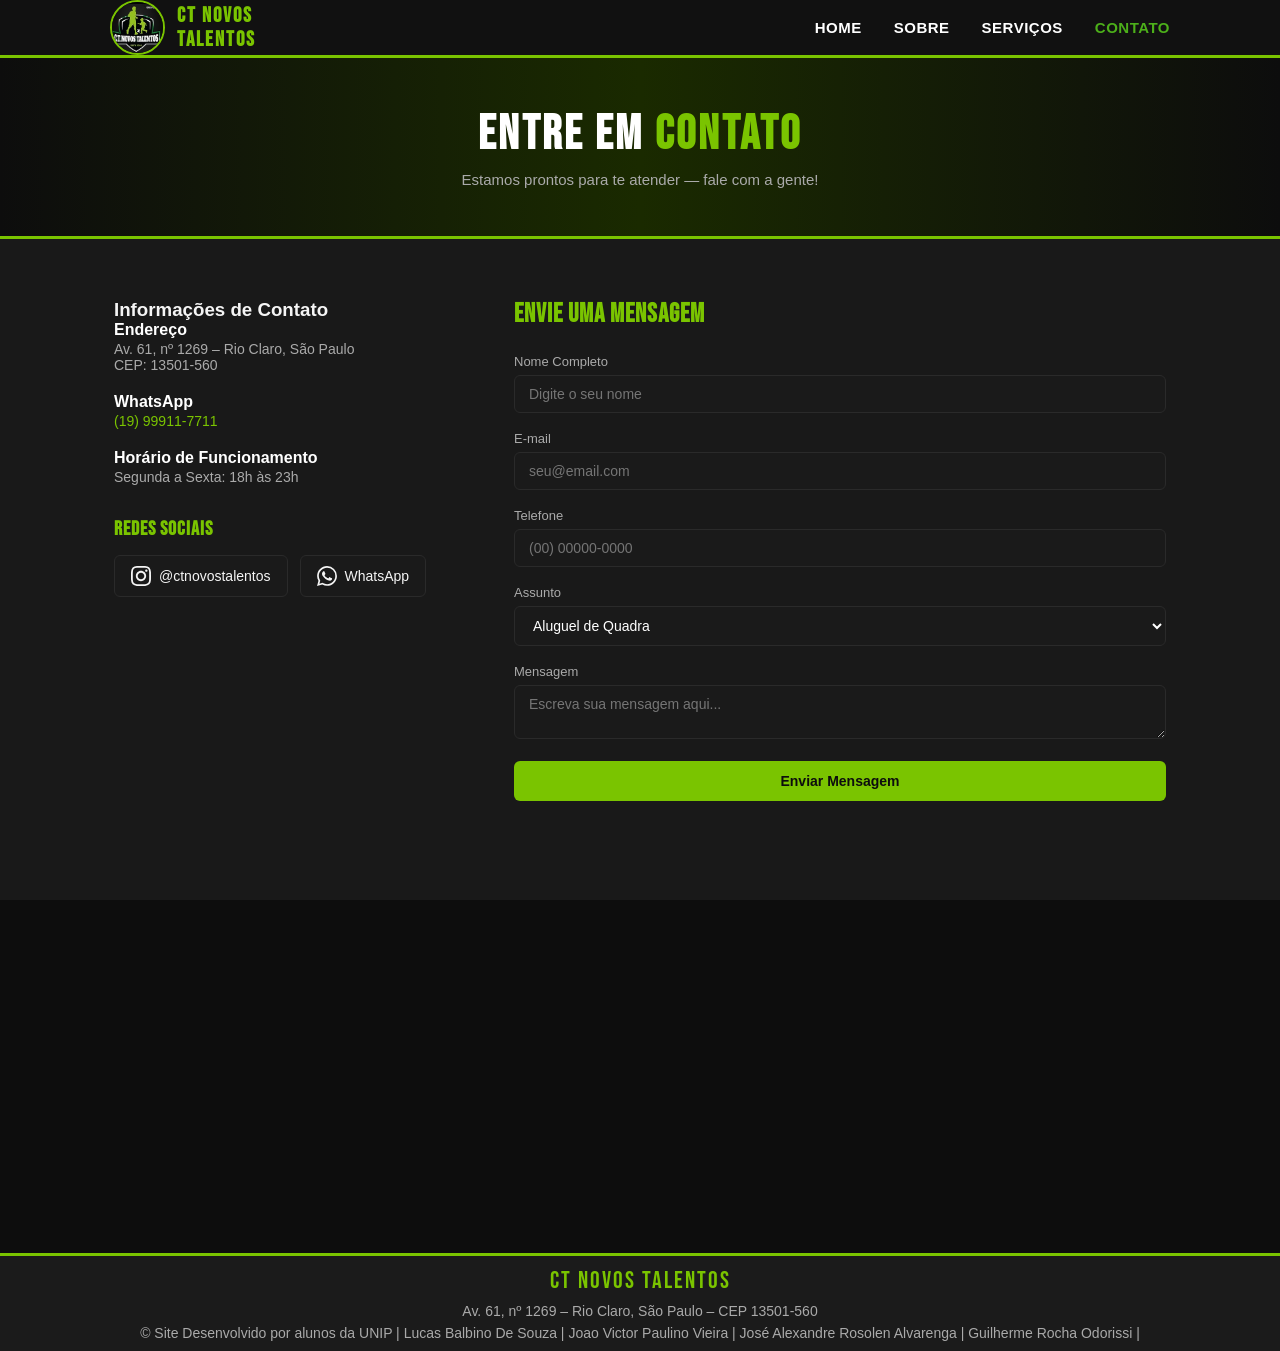
==== contato.html @ 40f2a633 "Remove mp4 normal" ====
<!DOCTYPE html>
<html lang="pt-BR">
<head>
  <meta charset="UTF-8">
  <meta name="viewport" content="width=device-width, initial-scale=1.0">
  <title>Contato - CT Novos Talentos</title>
  <link rel="stylesheet" href="css/style.css">
  <link rel="icon" href="./imgs/logo.png"/>
</head>
<body>

  <header>
    <nav>
        <a class="logo" href="index.html">
          <img src="imgs/logo.png" alt="CT Novos Talentos" class="logo-img" />
          <span>
            CT Novos
            <br />Talentos
          </span>
        </a>
      <ul class="nav-links">
        <li><a href="index.html">Home</a></li>
        <li><a href="sobre.html">Sobre</a></li>
        <li><a href="servicos.html">Serviços</a></li>
        <li><a href="contato.html" class="ativo">Contato</a></li>
      </ul>
    </nav>
  </header>

  <main>

    <section class="banner">
      <h2>Entre em <span>Contato</span></h2>
      <p>Estamos prontos para te atender — fale com a gente!</p>
    </section>

    <section class="contato-secao">
      <div class="caixa">
        <div class="contato-grade">

          <!-- INFORMAÇÕES -->
          <aside class="contato-info">
            <h3>Informações de Contato</h3>

            <div class="info-item">
              <div>
                <strong>Endereço</strong>
                <span>Av. 61, nº 1269 – Rio Claro, São Paulo<br>CEP: 13501-560</span>
              </div>
            </div>

            <div class="info-item">
              <div>
                <strong>WhatsApp</strong>
                <span><a href="https://wa.me/5519999117711" target="_blank" class="whats">(19) 99911-7711</a></span>
              </div>
            </div>

            <div class="info-item">
              <div>
                <strong>Horário de Funcionamento</strong>
                <span>Segunda a Sexta: 18h às 23h
              </div>
            </div>

            <div class="redes-sociais">
              <h4>Redes Sociais</h4>
              <div class="links-sociais">

                <a class="link-social" href="https://www.instagram.com/ctnovostalentos/" target="_blank">
                  <svg xmlns="http://www.w3.org/2000/svg" viewBox="0 0 24 24">
                    <path d="M12 2.163c3.204 0 3.584.012 4.85.07 3.252.148 4.771 1.691 4.919 4.919.058 1.265.069 1.645.069 4.849 0 3.205-.012 3.584-.069 4.849-.149 3.225-1.664 4.771-4.919 4.919-1.266.058-1.644.07-4.85.07-3.204 0-3.584-.012-4.849-.07-3.26-.149-4.771-1.699-4.919-4.92-.058-1.265-.07-1.644-.07-4.849 0-3.204.013-3.583.07-4.849.149-3.227 1.664-4.771 4.919-4.919 1.266-.057 1.645-.069 4.849-.069zm0-2.163c-3.259 0-3.667.014-4.947.072-4.358.2-6.78 2.618-6.98 6.98-.059 1.281-.073 1.689-.073 4.948 0 3.259.014 3.668.072 4.948.2 4.358 2.618 6.78 6.98 6.98 1.281.058 1.689.072 4.948.072 3.259 0 3.668-.014 4.948-.072 4.354-.2 6.782-2.618 6.979-6.98.059-1.28.073-1.689.073-4.948 0-3.259-.014-3.667-.072-4.947-.196-4.354-2.617-6.78-6.979-6.98-1.281-.059-1.69-.073-4.949-.073zm0 5.838c-3.403 0-6.162 2.759-6.162 6.162s2.759 6.163 6.162 6.163 6.162-2.759 6.162-6.163c0-3.403-2.759-6.162-6.162-6.162zm0 10.162c-2.209 0-4-1.79-4-4 0-2.209 1.791-4 4-4s4 1.791 4 4c0 2.21-1.791 4-4 4zm6.406-11.845c-.796 0-1.441.645-1.441 1.44s.645 1.44 1.441 1.44c.795 0 1.439-.645 1.439-1.44s-.644-1.44-1.439-1.44z"/>
                  </svg>
                  @ctnovostalentos
                </a>

                <a class="link-social" href="https://wa.me/5519999117711" target="_blank">
                  <svg xmlns="http://www.w3.org/2000/svg" viewBox="0 0 24 24">
                    <path d="M17.472 14.382c-.297-.149-1.758-.867-2.03-.967-.273-.099-.471-.148-.67.15-.197.297-.767.966-.94 1.164-.173.199-.347.223-.644.075-.297-.15-1.255-.463-2.39-1.475-.883-.788-1.48-1.761-1.653-2.059-.173-.297-.018-.458.13-.606.134-.133.298-.347.446-.52.149-.174.198-.298.298-.497.099-.198.05-.371-.025-.52-.075-.149-.669-1.612-.916-2.207-.242-.579-.487-.5-.669-.51-.173-.008-.371-.01-.57-.01-.198 0-.52.074-.792.372-.272.297-1.04 1.016-1.04 2.479 0 1.462 1.065 2.875 1.213 3.074.149.198 2.096 3.2 5.077 4.487.709.306 1.262.489 1.694.625.712.227 1.36.195 1.871.118.571-.085 1.758-.719 2.006-1.413.248-.694.248-1.289.173-1.413-.074-.124-.272-.198-.57-.347m-5.421 7.403h-.004a9.87 9.87 0 01-5.031-1.378l-.361-.214-3.741.982.998-3.648-.235-.374a9.86 9.86 0 01-1.51-5.26c.001-5.45 4.436-9.884 9.888-9.884 2.64 0 5.122 1.03 6.988 2.898a9.825 9.825 0 012.893 6.994c-.003 5.45-4.437 9.884-9.885 9.884m8.413-18.297A11.815 11.815 0 0012.05 0C5.495 0 .16 5.335.157 11.892c0 2.096.547 4.142 1.588 5.945L.057 24l6.305-1.654a11.882 11.882 0 005.683 1.448h.005c6.554 0 11.89-5.335 11.893-11.893a11.821 11.821 0 00-3.48-8.413z"/>
                  </svg>
                  WhatsApp
                </a>

              </div>
            </div>
          </aside>

          <!-- FORMULÁRIO -->
          <form class="contato-form">
            <h3>Envie uma Mensagem</h3>

            <div class="campo">
              <label for="nome">Nome Completo</label>
              <input type="text" id="nome" placeholder="Digite o seu nome" />
            </div>

            <div class="campo">
              <label for="email">E-mail</label>
              <input type="email" id="email" placeholder="seu@email.com" />
            </div>

            <div class="campo">
              <label for="telefone">Telefone</label>
              <input type="tel" id="telefone" placeholder="(00) 00000-0000" />
            </div>

            <div class="campo">
              <label for="assunto">Assunto</label>
              <select id="assunto">
                <option>Aluguel de Quadra</option>
                <option>Campeonatos e Torneios</option>
                <option>Outros</option>
              </select>
            </div>

            <div class="campo">
              <label for="mensagem">Mensagem</label>
              <textarea id="mensagem" placeholder="Escreva sua mensagem aqui..."></textarea>
            </div>

            <button type="submit">Enviar Mensagem</button>
          </form>

        </div>

        <!-- MAPA -->
        <div class="mapa">
          <iframe
            title="Localização CT Novos Talentos"
            src="https://www.google.com/maps/embed?pb=!1m18!1m12!1m3!1d3688.6!2d-47.56!3d-22.41!2m3!1f0!2f0!3f0!3m2!1i1024!2i768!4f13.1!3m3!1m2!1s0x0%3A0x0!2zMjLCsDI0JzM2LjAiUyA0N8KwMzMnMzYuMCJX!5e0!3m2!1spt-BR!2sbr!4v1620000000000!5m2!1spt-BR!2sbr"
            allowfullscreen=""
            loading="lazy">
          </iframe>
        </div>

      </div>
    </section>

  </main>

  <footer>
    <div class="rodape">
      <p class="logo-rodape">CT NOVOS TALENTOS</p>
      <p>Av. 61, nº 1269 – Rio Claro, São Paulo – CEP 13501-560</p>
      <p style="margin-top: 6px">
          © Site Desenvolvido por alunos da UNIP | Lucas Balbino De Souza | Joao Victor Paulino Vieira | José Alexandre Rosolen Alvarenga | Guilherme Rocha Odorissi |
        </p>
    </div>
  </footer>

</body>
</html>
---- css/style.css ----
/* Importação de uma fonte do Google Fonts */
@import url('https://fonts.googleapis.com/css2?family=Bebas+Neue&family=Barlow:wght@400;500;600;700&display=swap');

/* Geral */
* {
  margin: 0;
  padding: 0;
  box-sizing: border-box;
}

body {
  color: #F5F5F5;
  font-family: Arial, sans-serif;
  background-color: #0d0d0d;
}

/* Efeito de sobreposição para melhorar a legibilidade em relação ao video do fundo(pesquisa)
 ::after - cria um elemento virtual depois do body 
 content - cria o conteúdo do elemento, obrigatorio quando usar o ::after
 top 0 e left 0 - ponto inicial da tela
 o width e o height estão em 100% para cobrir a tela inteira
 e o z-index define a "camada" do elemento ai o -1 fica atras de tudo  */
body::after {
  content: "";
  position: fixed;
  top: 0;
  left: 0;
  width: 100%;
  height: 100%;
  background: rgba(26, 26, 26, 0.93);
  z-index: -1;
}

/* Header fixo */
header {
  background-color: #111;
  border-bottom: 3px solid #7ac400;
  position: sticky;
  top: 0;
  z-index: 100;
}

nav {
  max-width: 1100px;
  margin: 0 auto;
  padding: 0 20px;
  display: flex;
  align-items: center;
  justify-content: space-between;
}

.logo {
  font-weight: bold;
  font-family: 'Bebas Neue', sans-serif;
  color: #7ac400;
  letter-spacing: 2px;
  line-height: 1.1;
  font-size: 21px;
  display: flex;
  align-items: center;
  gap: 12px;
  text-decoration: none;
}

/* estilizando a logo */
.logo-img {
  width: 55px;
  height: 55px;
  border-radius: 50%;
  object-fit: cover;
  border: 2px solid #7ac400;
}

.nav-links {
  list-style: none;
  display: flex;
  align-items: center;
  gap: 32px;
  padding: 14px 0;
}

.nav-links a {
  text-decoration: none;
  color: #ffffff;
  font-weight: 600;
  font-size: 15px;
  letter-spacing: 0.5px;
  text-transform: uppercase;
  transition: color 0.2s;
}

.nav-links a:hover,
.nav-links .ativo {
  color: #4CAF1A;
}

/* Botões */
.btn {
  background: #4CAF1A;
  color: white;
  padding: 12px 25px;
  border-radius: 3px;
  text-decoration: none;
  transition: 0.3s;
  font-size: 16px;
}

/* Efeito ao passar o mouse no botão mudando a cor */
.btn:hover {
  background: #3D9014;
}

.btn-secundario {
  color: #ffffff;
  padding: 12px 25px;
  border: 1px solid #7ac400;
  border-radius: 10px;
  text-decoration: none;
  font-size: 16px;
  transition: 0.3s;
}

/* Efeito ao passar o mouse no botão mudando a cor */
.btn-secundario:hover {
  background: #7ac400;
  color: #0d0d0d;
}

/* Footer fixo */
footer {
  margin-top: 60px;
  background-color: #1d1d1dea;
  text-align: center;
  padding: 10px 20px;
  border-top: 3px solid #7ac400;
}

.rodape {
  max-width: 1100px;
  margin: 0 auto;
}

.logo-rodape {
  font-family: 'Bebas Neue', sans-serif;
  font-size: 24px;
  color: #7ac400;
  letter-spacing: 2px;
  margin-bottom: 8px;
}

footer p {
  color: #aaaaaa;
  font-size: 14px;
}

/* Banner com gradiente */
.banner {
  background: linear-gradient(90deg, #0d0d0d 0%, #1a2a00 50%, #0d0d0d 100%);
  border-bottom: 3px solid #7ac400;
  padding: 48px 24px;
  text-align: center;
  position: relative;
  overflow: hidden;
}

/* Estilização para a imagem de fundo do banner nas paginas do sobre e serviços */
.banner img {
  position: absolute;
  top: 0;
  left: 0;
  width: 100%;
  height: 100%;
  object-fit: cover;
  opacity: 0.04;
  z-index: 0;
}

.banner h2,
.banner p {
  position: relative;
  z-index: 1;
}

.banner h2 {
  font-family: 'Bebas Neue', sans-serif;
  font-size: 48px;
  letter-spacing: 3px;
  color: #ffffff;
}

.banner h2 span {
  color: #7ac400;
}

.banner p {
  color: #aaaaaa;
  margin-top: 8px;
  font-size: 15px;
}

/* estilização do video de fundo, da pagina inicial */
#bg-video {
  position: fixed;
  top: 0;
  left: 0;
  width: 100%;
  height: 100%;
  object-fit: cover;
  z-index: -2;
}


.home {
  padding: 90px 24px 300px;
}

.inicio {
  max-width: 1100px;
  margin: 0 auto;
  text-align: center;
  padding: 70px 20px 50px;
}

.conteudo {
  max-width: 760px;
  margin: 0 auto;
  text-align: center;
}

.titulo-bonitinho {
  display: inline-block;
  color: #7ac400;
  font-weight: 700;
  text-transform: uppercase;
  font-size: 16px;
  letter-spacing: 1px;
  margin-bottom: 14px;
}

.home h1 {
  font-family: 'Bebas Neue', sans-serif;
  font-size: 64px;
  letter-spacing: 3px;
  margin-bottom: 16px;
}

.inicio p {
  color: #dddddd;
  font-size: 18px;
  line-height: 1.6;
  margin-bottom: 28px;
}

/* declarando o flex para as seções de serviços, fotos, contato e seção principal */ 
.botoes,
.cards-servicos,
.fotos-sobre,
.contato-grade,
.links-sociais,
.section-principal {
  display: flex;
}

.botoes {
  justify-content: center;
  gap: 14px;
  flex-wrap: wrap;
}

/* pagina do contato, links das redes sociais, forms e etc */
.caixa {
  max-width: 1100px;
  margin: 0 auto;
  padding: 60px 24px;
}

.contato-grade {
  gap: 80px;
}

.contato-info {
  width: 320px;
}

/* Basicamente o flex: 1 faz com que o conteudo ocupe todo o espaço disponível*/
.contato-form {
  flex: 1;
}

.contato-form h3,
.redes-sociais h4 {
  font-family: 'Bebas Neue', sans-serif;
  color: #7ac400;
  letter-spacing: 1px;
  margin-bottom: 14px;
}

.contato-form h3 {
  font-size: 26px;
  margin-bottom: 24px;
}

.redes-sociais {
  margin-top: 32px;
}

.redes-sociais h4 {
  font-size: 20px;
}

.info-item {
  display: flex;
  gap: 14px;
  margin-bottom: 20px;
}

.info-item strong,
.info-item span,
.info-item a {
  display: block;
  font-size: 14px;
}

.info-item strong {
  color: #ffffff;
  font-size: 16px;
  margin-bottom: 2px;
}

.info-item span {
  color: #aaaaaa;
}

.info-item a {
  color: #7ac400;
  text-decoration: none;
}

.links-sociais {
  gap: 12px;
}

.link-social {
  display: flex;
  align-items: center;
  gap: 8px;
  text-decoration: none;
  background-color: #1a1a1a;
  border: 1px solid #2a2a2a;
  color: #F5F5F5;
  padding: 10px 16px;
  border-radius: 6px;
  font-size: 14px;
}

/* Estilização para os icons das redes sociais */
.link-social svg {
  width: 20px;
  height: 20px;
  fill: currentColor;
}

/* Efeito ao passar o mouse no botão mudando a cor */
.link-social:hover {
  border-color: #7ac400;
  color: #7ac400;
}

.campo {
  margin-bottom: 18px;
}

.campo label {
  display: block;
  font-size: 13px;
  color: #aaaaaa;
  margin-bottom: 6px;
}

.campo input,
.campo textarea,
.campo select {
  width: 100%;
  background: #1a1a1a;
  border: 1px solid #2a2a2a;
  color: #ffffff;
  font-family: Arial, sans-serif;
  font-size: 14px;
  padding: 10px 14px;
  border-radius: 6px;
  outline: none;
}

/* Efeito nos inputs, textarea e select, como se fosse um :hover pra eles(inputs, textarea e select) */
.campo input:focus,
.campo textarea:focus,
.campo select:focus {
  border-color: #7ac400;
}

.contato-form button {
  width: 100%;
  background: #7ac400;
  color: #0d0d0d;
  font-size: 14px;
  font-weight: 700;
  padding: 12px;
  border: none;
  border-radius: 6px;
  cursor: pointer;
}

/* Efeito ao passar o mouse no botão mudando a cor */
.contato-form button:hover {
  background: #5a9200;
}

/* estilização para o mapa */
.mapa {
  margin-top: 48px;
  border-radius: 10px;
  overflow: hidden;
}

.mapa iframe {
  width: 100%;
  height: 280px;
  border: none;
}

/* pagina do sobre */
.section-principal {
  max-width: 1100px;
  margin: 60px auto;
  padding: 0 24px;
  align-items: center;
  gap: 50px;
}

/* Basicamente o flex: 1 faz com que o conteúdo ocupe todo o espaço disponível */
.texto-sobre {
  flex: 1;
}

.texto-sobre h2,
.section-fotos h2,
.titulo,
.card-servico h2 {
  font-family: 'Bebas Neue', sans-serif;
  color: #7ac400;
  letter-spacing: 2px;
}

.texto-sobre h2,
.section-fotos h2 {
  font-size: 36px;
  margin-bottom: 16px;
}

.texto-sobre h3 {
  font-family: 'Bebas Neue', sans-serif;
  font-size: 28px;
  color: #7ac400;
  letter-spacing: 1px;
  margin: 24px 0 12px;
}

.texto-sobre p,
.texto-sobre ul,
.card-servico p {
  color: #cccccc;
  font-size: 15px;
  line-height: 1.5;
  margin-bottom: 14px;
}

.texto-sobre ul {
  margin-left: 18px;
}

.texto-sobre li {
  margin-bottom: 8px;
}

.logo-card,
.foto-quadra,
.card-servico {
  background-color: #1a1a1a;
  border: 1px solid #2a2a2a;
  border-radius: 6px;
}

.logo-card {
  width: 320px;
  padding: 18px;
}

.logo-card img {
  width: 100%;
  border-radius: 6px;
}

.section-fotos,
.section-servicos {
  max-width: 1100px;
  margin: 60px auto;
  padding: 0 24px;
  text-align: center;
}

.section-fotos p {
  color: #aaaaaa;
  font-size: 15px;
  margin-bottom: 24px;
}

.fotos-sobre {
  gap: 20px;
  justify-content: center;
}

.foto-quadra {
  width: 100%;
}

.foto-quadra img {
  width: 500px;
  height: 300px;
  object-fit: cover;
}

.foto-quadra p {
  color: #cccccc;
  font-size: 14px;
  padding: 12px;
  margin: 0;
}

/* pagina dos serviços */
.titulo {
  font-size: 32px;
  margin: 20px 0 24px;
}

.cards-servicos {
  justify-content: center;
  gap: 24px;
  margin-top: 35px;
}

.card-servico {
  padding: 24px;
  width: 300px;
}

.card-servico h2 {
  font-size: 32px;
  margin-bottom: 12px;
}

.card-servico .preco {
  color: #ffffff;
  font-size: 28px;
  font-weight: bold;
}

.card-servico span {
  display: block;
  color: #7ac400;
  font-size: 14px;
  margin-bottom: 18px;
}


.card-servico .btn {
  display: inline-block;
  margin-top: 8px;
}

/* Parte responsiva para o mobile */
@media (max-width: 768px) {
  nav {
    flex-direction: column;
    padding: 12px 20px;
  }

  .nav-links {
    gap: 14px;
    padding-top: 12px;
    flex-wrap: wrap;
    justify-content: center;
  }

  .nav-links a {
    font-size: 13px;
  }

  .banner {
    padding: 38px 18px;
  }

  .banner h2 {
    font-size: 38px;
  }

  .home {
    padding: 50px 20px 180px;
  }

  .inicio {
    padding: 50px 0;
  }

  .home h1 {
    font-size: 44px;
  }

  .inicio p {
    font-size: 16px;
  }

  .section-principal,
  .contato-grade,
  .cards-servicos,
  .fotos-sobre {
    flex-direction: column;
  }

  .contato-grade {
    gap: 40px;
  }

  .logo-card,
  .contato-info,
  .card-servico,
  .foto-quadra {
    width: 100%;
  }

  .foto-quadra img {
    height: 260px;
  }

  .links-sociais {
    flex-direction: column;
  }

  .link-social {
    justify-content: center;
  }

  footer {
    margin-top: 40px;
  }
}

@media (max-width: 480px) {
  .logo {
    font-size: 19px;
  }

  .nav-links {
    gap: 10px;
  }

  .nav-links a {
    font-size: 12px;
  }

  .banner h2 {
    font-size: 32px;
  }

  .tagline {
    font-size: 13px;
  }

  .home h1 {
    font-size: 38px;
  }

  .btn,
  .btn-secundario {
    display: block;
    width: 100%;
    margin-bottom: 10px;
  }

  .texto-sobre h2,
  .section-fotos h2,
  .titulo {
    font-size: 30px;
  }

  .card-servico h2 {
    font-size: 28px;
  }

  .foto-quadra img {
    height: 220px;
  }

  .caixa,
  .section-principal,
  .section-fotos,
  .section-servicos {
    padding-left: 16px;
    padding-right: 16px;
  }
}
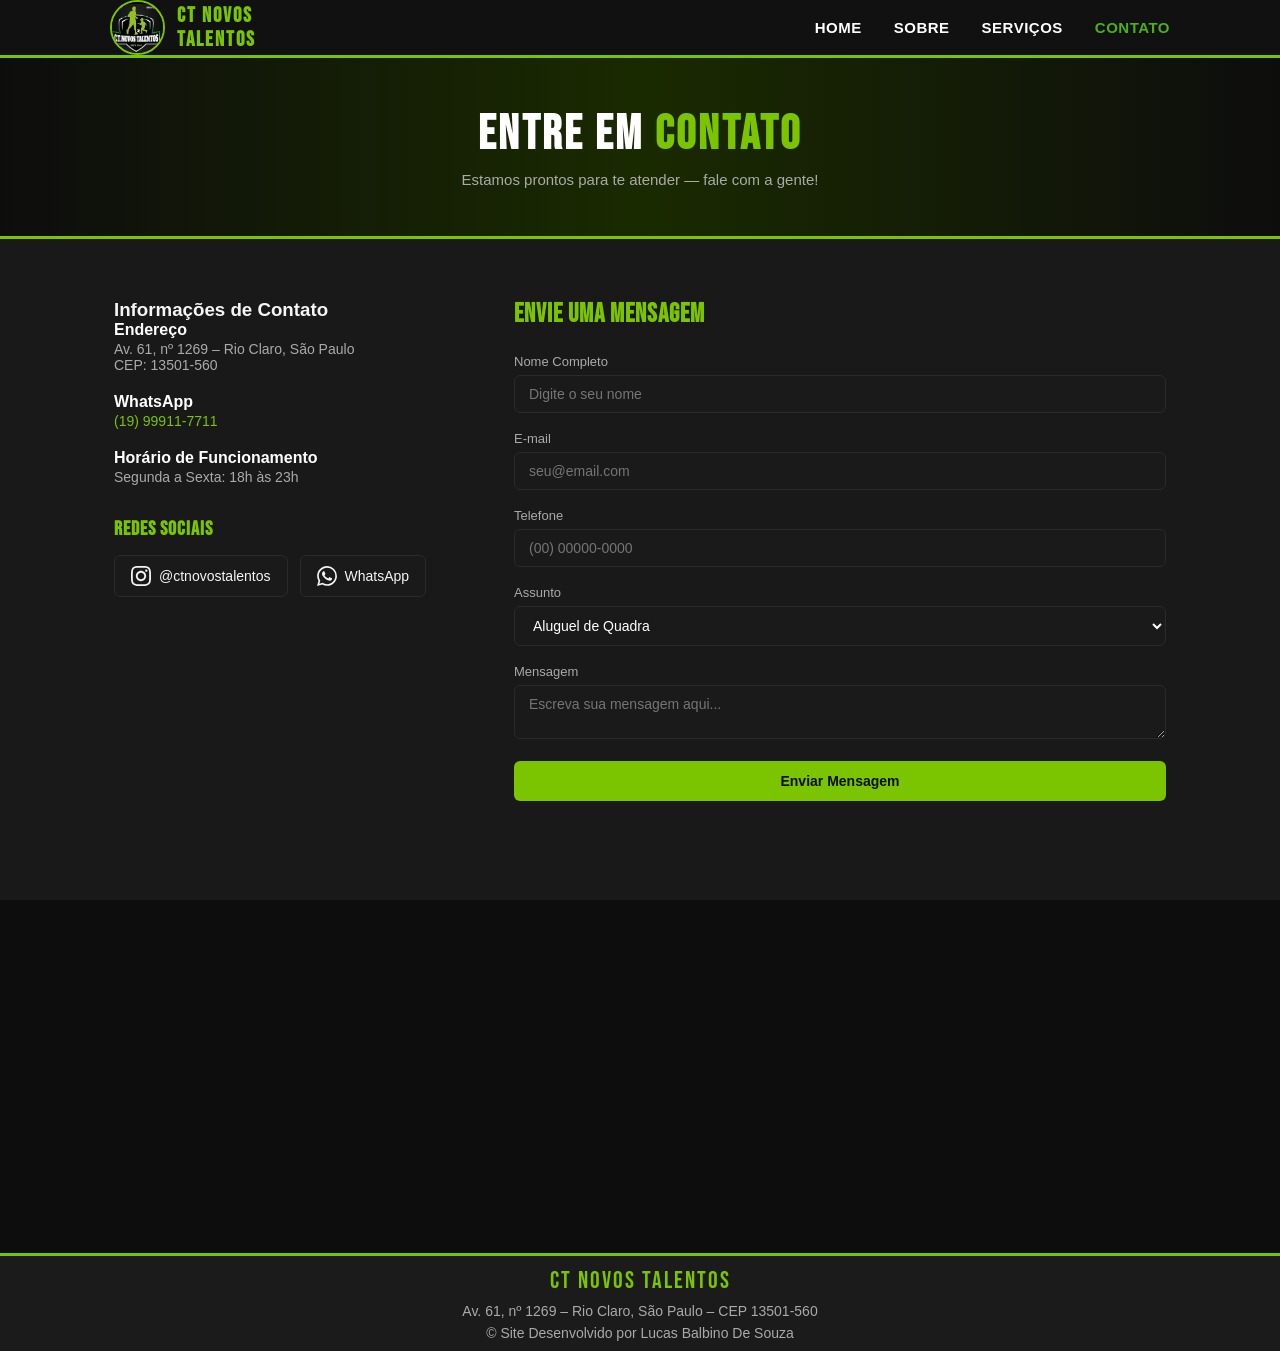
==== commit a5e82a28: "Update footer copyright information" ====
--- a/contato.html
+++ b/contato.html
@@ -143,10 +143,10 @@
       <p class="logo-rodape">CT NOVOS TALENTOS</p>
       <p>Av. 61, nº 1269 – Rio Claro, São Paulo – CEP 13501-560</p>
       <p style="margin-top: 6px">
-          © Site Desenvolvido por alunos da UNIP | Lucas Balbino De Souza | Joao Victor Paulino Vieira | José Alexandre Rosolen Alvarenga | Guilherme Rocha Odorissi |
+          © Site Desenvolvido por Lucas Balbino De Souza 
         </p>
     </div>
   </footer>
 
 </body>
-</html>+</html>
